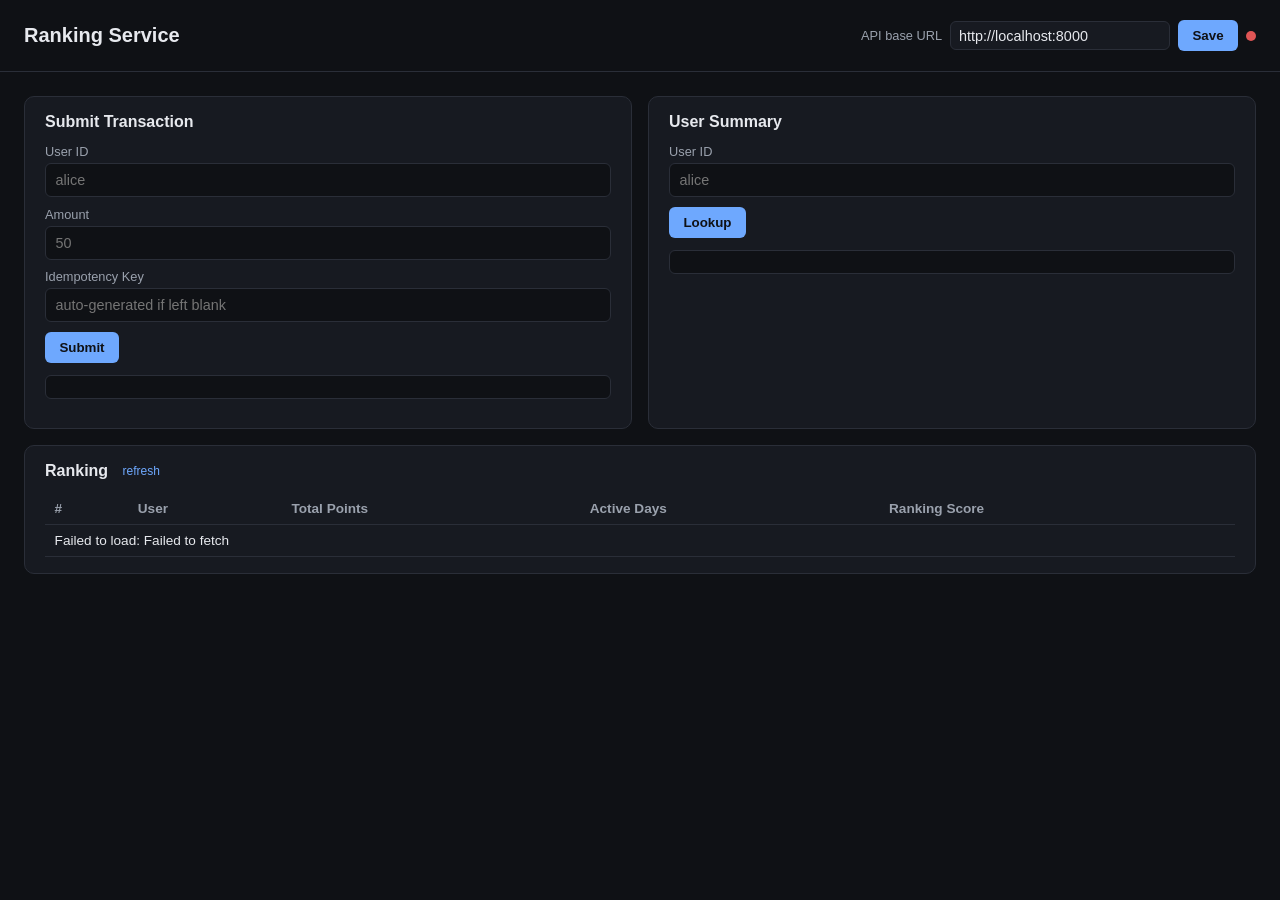
==== frontend/index.html @ eb3ba892 "Add ranking service: FastAPI backend + static frontend Idempotent transaction recording, atomic aggr" ====
<!DOCTYPE html>
<html lang="en">
<head>
<meta charset="UTF-8" />
<meta name="viewport" content="width=device-width, initial-scale=1.0" />
<title>Ranking Service</title>
<link rel="stylesheet" href="style.css" />
</head>
<body>
  <header>
    <h1>Ranking Service</h1>
    <div class="api-base-row">
      <label for="apiBase">API base URL</label>
      <input id="apiBase" type="text" value="http://localhost:8000" />
      <button id="saveApiBase">Save</button>
      <span id="healthDot" class="dot" title="API health"></span>
    </div>
  </header>

  <main>
    <section class="card">
      <h2>Submit Transaction</h2>
      <form id="txForm">
        <label>User ID
          <input id="txUserId" type="text" placeholder="alice" required />
        </label>
        <label>Amount
          <input id="txAmount" type="number" step="0.01" min="0.01" placeholder="50" required />
        </label>
        <label>Idempotency Key
          <input id="txKey" type="text" placeholder="auto-generated if left blank" />
        </label>
        <button type="submit">Submit</button>
      </form>
      <pre id="txResult" class="result"></pre>
    </section>

    <section class="card">
      <h2>User Summary</h2>
      <form id="summaryForm">
        <label>User ID
          <input id="summaryUserId" type="text" placeholder="alice" required />
        </label>
        <button type="submit">Lookup</button>
      </form>
      <pre id="summaryResult" class="result"></pre>
    </section>

    <section class="card wide">
      <h2>Ranking <button id="refreshRanking" class="link-btn">refresh</button></h2>
      <table id="rankingTable">
        <thead>
          <tr>
            <th>#</th>
            <th>User</th>
            <th>Total Points</th>
            <th>Active Days</th>
            <th>Ranking Score</th>
          </tr>
        </thead>
        <tbody></tbody>
      </table>
    </section>
  </main>

  <script src="app.js"></script>
</body>
</html>
---- frontend/style.css ----
:root {
  --bg: #0f1115;
  --card: #171a21;
  --border: #2a2e38;
  --text: #e7e9ee;
  --muted: #9aa1ad;
  --accent: #6ea8fe;
  --good: #4caf50;
  --bad: #e05555;
}

* { box-sizing: border-box; }

body {
  margin: 0;
  font-family: -apple-system, BlinkMacSystemFont, "Segoe UI", Roboto, sans-serif;
  background: var(--bg);
  color: var(--text);
}

header {
  padding: 1.25rem 1.5rem;
  border-bottom: 1px solid var(--border);
  display: flex;
  align-items: center;
  justify-content: space-between;
  flex-wrap: wrap;
  gap: 0.75rem;
}

header h1 { margin: 0; font-size: 1.25rem; }

.api-base-row {
  display: flex;
  align-items: center;
  gap: 0.5rem;
  font-size: 0.85rem;
  color: var(--muted);
}

.api-base-row input {
  width: 220px;
  padding: 0.35rem 0.5rem;
  background: var(--card);
  border: 1px solid var(--border);
  border-radius: 6px;
  color: var(--text);
}

.dot {
  width: 10px;
  height: 10px;
  border-radius: 50%;
  background: var(--muted);
  display: inline-block;
}
.dot.ok { background: var(--good); }
.dot.bad { background: var(--bad); }

main {
  padding: 1.5rem;
  display: grid;
  grid-template-columns: 1fr 1fr;
  gap: 1rem;
}

.card {
  background: var(--card);
  border: 1px solid var(--border);
  border-radius: 10px;
  padding: 1rem 1.25rem;
}

.card.wide { grid-column: 1 / -1; }

.card h2 {
  margin-top: 0;
  font-size: 1rem;
  display: flex;
  align-items: center;
  gap: 0.5rem;
}

form { display: flex; flex-direction: column; gap: 0.6rem; }

label {
  display: flex;
  flex-direction: column;
  gap: 0.25rem;
  font-size: 0.8rem;
  color: var(--muted);
}

input {
  padding: 0.5rem 0.6rem;
  background: #0f1115;
  border: 1px solid var(--border);
  border-radius: 6px;
  color: var(--text);
  font-size: 0.9rem;
}

button {
  padding: 0.5rem 0.9rem;
  border-radius: 6px;
  border: none;
  background: var(--accent);
  color: #0f1115;
  font-weight: 600;
  cursor: pointer;
  width: fit-content;
}

button:hover { opacity: 0.9; }

.link-btn {
  background: none;
  color: var(--accent);
  font-weight: 400;
  font-size: 0.75rem;
  padding: 0.1rem 0.4rem;
}

.result {
  margin-top: 0.75rem;
  background: #0f1115;
  border: 1px solid var(--border);
  border-radius: 6px;
  padding: 0.6rem;
  font-size: 0.8rem;
  white-space: pre-wrap;
  min-height: 1.5rem;
}

table {
  width: 100%;
  border-collapse: collapse;
  margin-top: 0.5rem;
  font-size: 0.85rem;
}

th, td {
  text-align: left;
  padding: 0.5rem 0.6rem;
  border-bottom: 1px solid var(--border);
}

th { color: var(--muted); font-weight: 600; }

@media (max-width: 720px) {
  main { grid-template-columns: 1fr; }
}
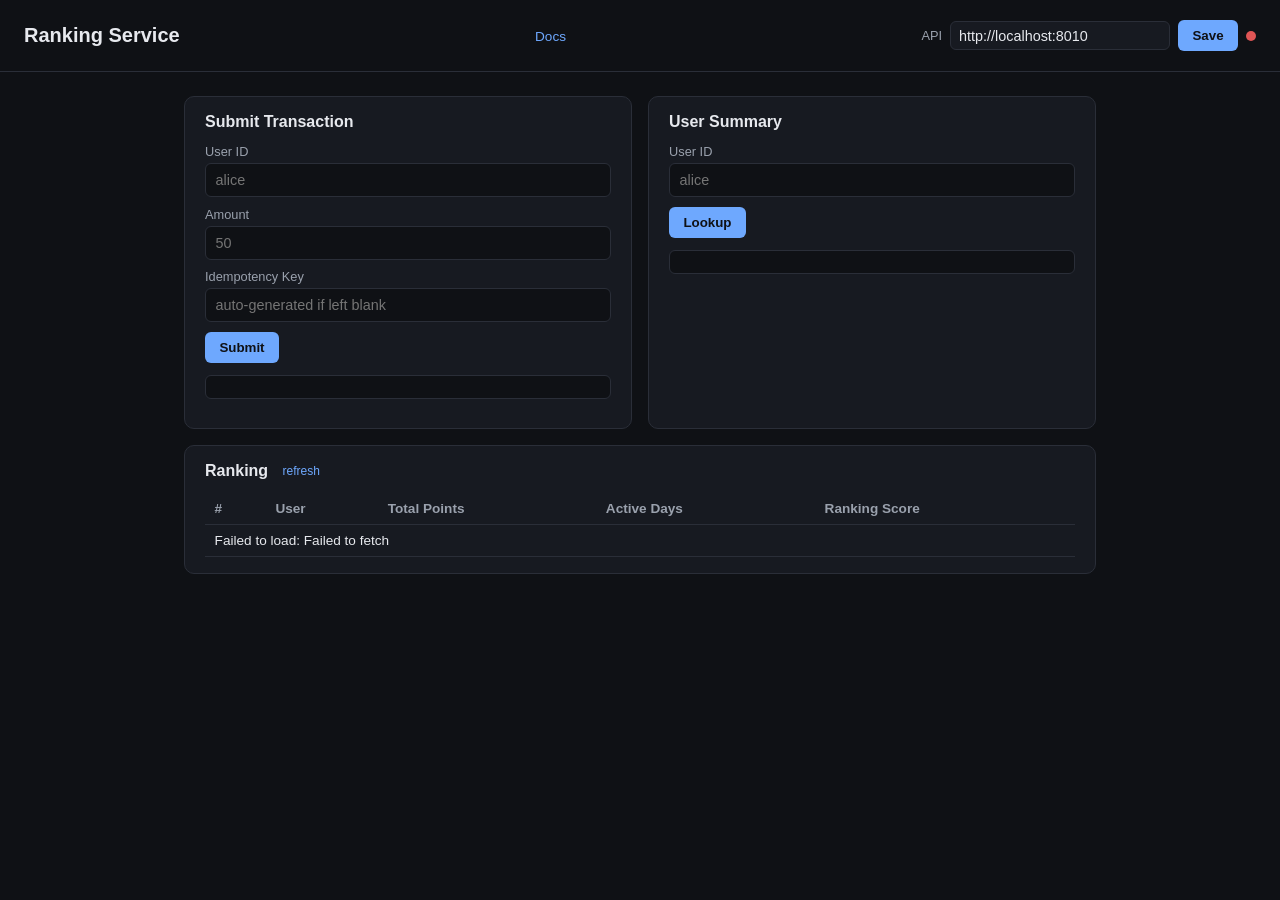
==== commit 67b7d64c: "Add styled docs page and tidy up the frontend UI README content now lives as a navigable HTML/CSS/JS" ====
--- a/frontend/index.html
+++ b/frontend/index.html
@@ -9,9 +9,12 @@
 <body>
   <header>
     <h1>Ranking Service</h1>
+    <nav>
+      <a href="docs.html">Docs</a>
+    </nav>
     <div class="api-base-row">
-      <label for="apiBase">API base URL</label>
-      <input id="apiBase" type="text" value="http://localhost:8000" />
+      <label for="apiBase">API</label>
+      <input id="apiBase" type="text" value="http://localhost:8010" />
       <button id="saveApiBase">Save</button>
       <span id="healthDot" class="dot" title="API health"></span>
     </div>
--- a/frontend/style.css
+++ b/frontend/style.css
@@ -30,6 +30,13 @@
 
 header h1 { margin: 0; font-size: 1.25rem; }
 
+nav a {
+  color: var(--accent);
+  text-decoration: none;
+  font-size: 0.85rem;
+}
+nav a:hover { text-decoration: underline; }
+
 .api-base-row {
   display: flex;
   align-items: center;
@@ -59,6 +66,8 @@
 
 main {
   padding: 1.5rem;
+  max-width: 960px;
+  margin: 0 auto;
   display: grid;
   grid-template-columns: 1fr 1fr;
   gap: 1rem;
